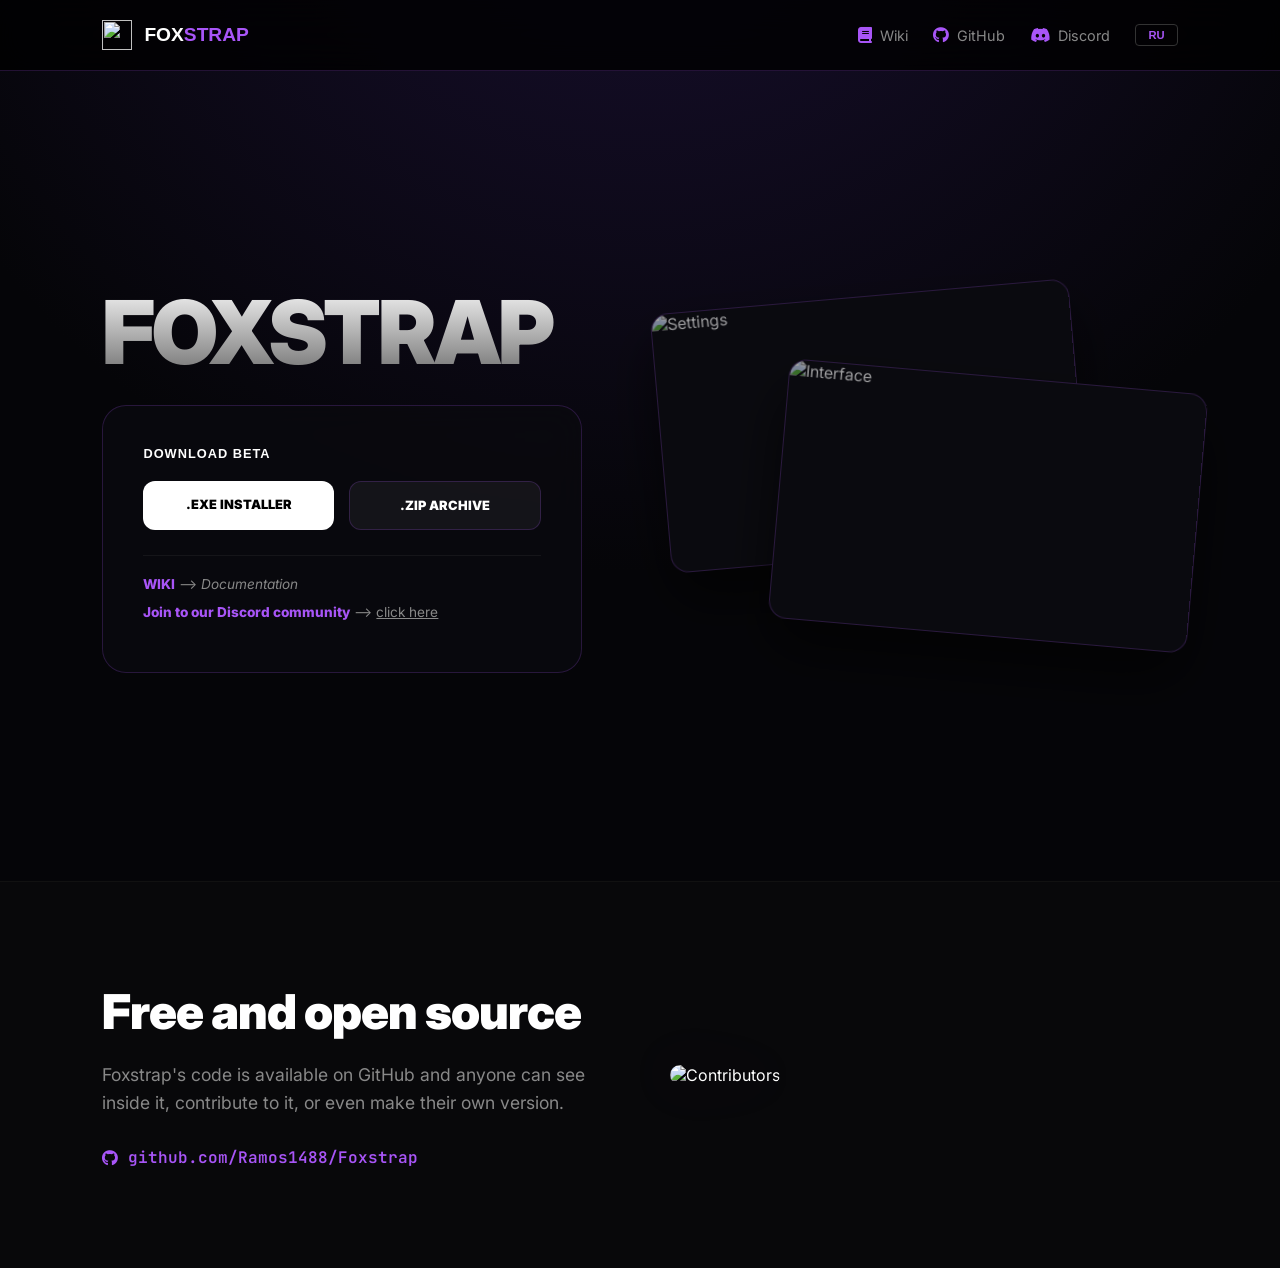
==== index.html @ a6b3cfa4 "Add files via upload" ====
<!DOCTYPE html>
<html lang="ru">
<head>
    <meta charset="UTF-8">
    <meta name="viewport" content="width=device-width, initial-scale=1.0">
    <title>Foxstrap | Home</title>
    <link href="https://fonts.googleapis.com/css2?family=Inter:wght@400;700;900&family=JetBrains+Mono&family=Syncopate:wght@700&display=swap" rel="stylesheet">
    <link rel="stylesheet" href="https://cdnjs.cloudflare.com/ajax/libs/font-awesome/6.5.1/css/all.min.css">
    <style>
        :root {
            --primary: #a855f7;
            --bg: #050508;
            --glass: rgba(10, 10, 15, 0.85);
            --border: rgba(168, 85, 247, 0.2);
        }

        * { margin: 0; padding: 0; box-sizing: border-box; }

        body {
            background: var(--bg);
            color: white;
            font-family: 'Inter', sans-serif;
            overflow-x: hidden;
            background-image: radial-gradient(circle at 50% -20%, #1a1033 0%, transparent 50%);
        }

        #rain-container { position: fixed; top: 0; left: 0; width: 100%; height: 100%; z-index: 5; pointer-events: none; }
        .drop { position: absolute; width: 1px; height: 60px; background: linear-gradient(to bottom, transparent, var(--primary)); opacity: 0.3; }
        @keyframes fall { to { transform: translateY(110vh); } }

        nav {
            display: flex; justify-content: space-between; align-items: center;
            padding: 20px 8%; background: rgba(0,0,0,0.8);
            backdrop-filter: blur(20px); border-bottom: 1px solid var(--border);
            position: sticky; top: 0; z-index: 100;
        }

        .logo-area { display: flex; align-items: center; gap: 12px; text-decoration: none; color: white; }
        .logo-img { width: 30px; height: 30px; object-fit: contain; }
        .logo-text { font-family: 'Syncopate', sans-serif; font-weight: 700; font-size: 1.2rem; }
        .logo-text span { color: var(--primary); }

        .nav-links { display: flex; gap: 25px; align-items: center; }
        .nav-links a { color: #888; text-decoration: none; font-size: 0.9rem; transition: 0.3s; display: flex; align-items: center; gap: 8px; }
        .nav-links a:hover { color: white; }
        .nav-links i { color: var(--primary); font-size: 1rem; }

        #lang-switch {
            background: transparent; border: 1px solid #333; color: var(--primary);
            padding: 4px 12px; border-radius: 4px; cursor: pointer; font-weight: 900; font-size: 0.7rem;
        }

        .hero { min-height: 90vh; display: flex; align-items: center; justify-content: center; padding: 0 8%; position: relative; z-index: 20; }
        .hero-container { display: grid; grid-template-columns: 1fr 1fr; gap: 40px; width: 100%; max-width: 1200px; align-items: center; }

        .hero-info h1 { 
            font-size: 5.5rem; font-weight: 900; letter-spacing: -3px; margin-bottom: 20px;
            background: linear-gradient(to bottom, #fff, #666);
            -webkit-background-clip: text; -webkit-text-fill-color: transparent;
        }

        .dl-card { background: var(--glass); padding: 40px; border-radius: 24px; border: 1px solid var(--border); backdrop-filter: blur(15px); max-width: 480px; }
        .dl-card h2 { font-size: 0.8rem; margin-bottom: 20px; font-family: 'Syncopate', sans-serif; letter-spacing: 1px; }
        
        .download-options { display: flex; gap: 15px; margin-bottom: 25px; }
        .btn-dl { flex: 1; padding: 16px; text-decoration: none; font-weight: 900; border-radius: 12px; transition: 0.3s; font-size: 0.8rem; text-align: center; }
        .exe-btn { background: white; color: black; }
        .zip-btn { border: 1px solid var(--border); color: white; background: rgba(255,255,255,0.05); }
        .btn-dl:hover { transform: translateY(-5px); box-shadow: 0 10px 20px rgba(168, 85, 247, 0.2); }

        .card-footer { border-top: 1px solid rgba(255,255,255,0.05); padding-top: 20px; }
        .footer-link { display: block; color: #888; text-decoration: none; font-size: 0.85rem; margin-bottom: 12px; transition: 0.3s; }
        .footer-link span { color: var(--primary); font-weight: 800; }
        .footer-link:hover { color: white; }

        .screenshot-stack { position: relative; height: 400px; }
        .screen-card {
            position: absolute; width: 420px; height: 260px;
            background: #0a0a0f; border: 1px solid var(--border);
            border-radius: 18px; overflow: hidden;
            box-shadow: 0 30px 60px rgba(0,0,0,0.7);
            transition: 0.6s cubic-bezier(0.2, 0.8, 0.2, 1);
            opacity: 0; animation: fadeInUp 1s forwards;
        }
        .screen-card img { width: 100%; height: 100%; object-fit: cover; opacity: 0.6; transition: 0.4s; }
        .s1 { top: 5%; left: 0; transform: rotate(-5deg); z-index: 1; animation-delay: 0.2s; }
        .s2 { top: 25%; right: -20px; transform: rotate(5deg); z-index: 2; animation-delay: 0.4s; }
        .screen-card:hover { z-index: 10; transform: scale(1.08) rotate(0deg); border-color: var(--primary); }
        .screen-card:hover img { opacity: 1; }

        /* НОВЫЙ БЛОК OPEN SOURCE */
        .oss-section { background: #08080a; padding: 100px 8%; border-top: 1px solid #111; position: relative; z-index: 20; }
        .oss-container { max-width: 1200px; margin: 0 auto; display: grid; grid-template-columns: 1fr 1fr; gap: 60px; align-items: center; }
        .oss-text h2 { font-size: 3rem; font-weight: 900; margin-bottom: 20px; letter-spacing: -1px; }
        .oss-text p { color: #888; line-height: 1.6; margin-bottom: 30px; font-size: 1.1rem; }
        .oss-link { 
            color: var(--primary); font-family: 'JetBrains Mono', monospace; 
            text-decoration: none; font-weight: 600; font-size: 1rem;
            display: inline-flex; align-items: center; gap: 10px;
        }
        .oss-link:hover { text-decoration: underline; }
        .oss-image img { max-width: 100%; border-radius: 20px; filter: drop-shadow(0 0 30px rgba(168,85,247,0.1)); }

        @keyframes fadeInUp { from { opacity: 0; transform: translateY(50px); } to { opacity: 1; } }
        @media (max-width: 1100px) { 
            .hero-container, .oss-container { grid-template-columns: 1fr; text-align: center; } 
            .dl-card { margin: 0 auto; } 
            .screenshot-stack, .oss-image { display: none; } 
        }
    </style>
</head>
<body>
    <div id="rain-container"></div>
    <nav>
        <a href="index.html" class="logo-area">
            <img src="https://github.com/Ramos1488/Foxstrap/blob/main/Assets/foxstrap.png?raw=true" alt="" class="logo-img">
            <span class="logo-text">FOX<span>STRAP</span></span>
        </a>
        <div class="nav-links">
            <a href="wiki.html"><i class="fa-solid fa-book"></i> <span>Wiki</span></a>
            <a href="https://github.com/Ramos1488/Foxstrap" target="_blank"><i class="fa-brands fa-github"></i> <span>GitHub</span></a>
            <a href="https://discord.gg/88ethFUkpF" target="_blank"><i class="fa-brands fa-discord"></i> <span>Discord</span></a>
            <button id="lang-switch">RU</button>
        </div>
    </nav>

    <main class="hero">
        <div class="hero-container">
            <div class="hero-info">
                <h1>FOXSTRAP</h1>
                <div class="dl-card">
                    <h2 data-lang-en="DOWNLOAD BETA" data-lang-ru="СКАЧАТЬ БЕТУ">DOWNLOAD BETA</h2>
                    <div class="download-options">
                        <a href="https://github.com/Ramos1488/Foxstrap/releases/download/v1.0.0/FoxstrapBeta.exe" class="btn-dl exe-btn">.EXE INSTALLER</a>
                        <a href="https://github.com/Ramos1488/Foxstrap/archive/refs/tags/v1.0.0.zip" class="btn-dl zip-btn">.ZIP ARCHIVE</a>
                    </div>
                    <div class="card-footer">
                        <a href="wiki.html" class="footer-link">
                            <span data-lang-en="WIKI" data-lang-ru="ВИКИ">WIKI</span> —> <i data-lang-en="Documentation" data-lang-ru="Документация">Documentation</i>
                        </a>
                        <a href="https://discord.gg/88ethFUkpF" class="footer-link" target="_blank">
                            <span data-lang-en="Join to our Discord community" data-lang-ru="Вступай в наш Discord">Join to our Discord community</span> —> <u>click here</u>
                        </a>
                    </div>
                </div>
            </div>

            <div class="screenshot-stack">
                <div class="screen-card s1">
                    <img src="https://github.com/Ramos1488/Foxstrap/blob/main/Assets/FoxstrapMenuBeta.png?raw=true" alt="Settings">
                </div>
                <div class="screen-card s2">
                    <img src="https://github.com/Ramos1488/Foxstrap/blob/main/Assets/FoxstrapSettingsBeta.png?raw=true" alt="Interface">
                </div>
            </div>
        </div>
    </main>

    <section class="oss-section">
        <div class="oss-container">
            <div class="oss-text">
                <h2 data-lang-en="Free and open source" data-lang-ru="Свободный код">Free and open source</h2>
                <p data-lang-en="Foxstrap's code is available on GitHub and anyone can see inside it, contribute to it, or even make their own version." 
                   data-lang-ru="Код Foxstrap доступен на GitHub. Любой может заглянуть внутрь, внести свой вклад или даже создать свою собственную версию.">
                   Foxstrap's code is available on GitHub and anyone can see inside it, contribute to it, or even make their own version.
                </p>
                <a href="https://github.com/Ramos1488/Foxstrap" class="oss-link" target="_blank">
                    <i class="fa-brands fa-github"></i> github.com/Ramos1488/Foxstrap
                </a>
            </div>
            <div class="oss-image">
                <img src="https://github.com/Ramos1488/Foxstrap/blob/main/Assets/Contributors.png?raw=true" alt="Contributors">
            </div>
        </div>
    </section>

    <script>
        function createRain() {
            const container = document.getElementById('rain-container');
            setInterval(() => {
                const drop = document.createElement('div');
                drop.className = 'drop';
                drop.style.left = Math.random() * 100 + 'vw';
                const dur = Math.random() * 0.5 + 0.5;
                drop.style.animation = `fall ${dur}s linear forwards`;
                container.appendChild(drop);
                setTimeout(() => drop.remove(), dur * 1000);
            }, 60);
        }
        const langBtn = document.getElementById('lang-switch');
        let currentLang = 'en';
        langBtn.addEventListener('click', () => {
            currentLang = currentLang === 'en' ? 'ru' : 'en';
            langBtn.innerText = currentLang === 'en' ? 'RU' : 'EN';
            document.querySelectorAll('[data-lang-en]').forEach(el => {
                el.innerText = el.getAttribute('data-lang-' + currentLang);
            });
        });
        document.addEventListener('DOMContentLoaded', createRain);
    </script>
</body>
</html>
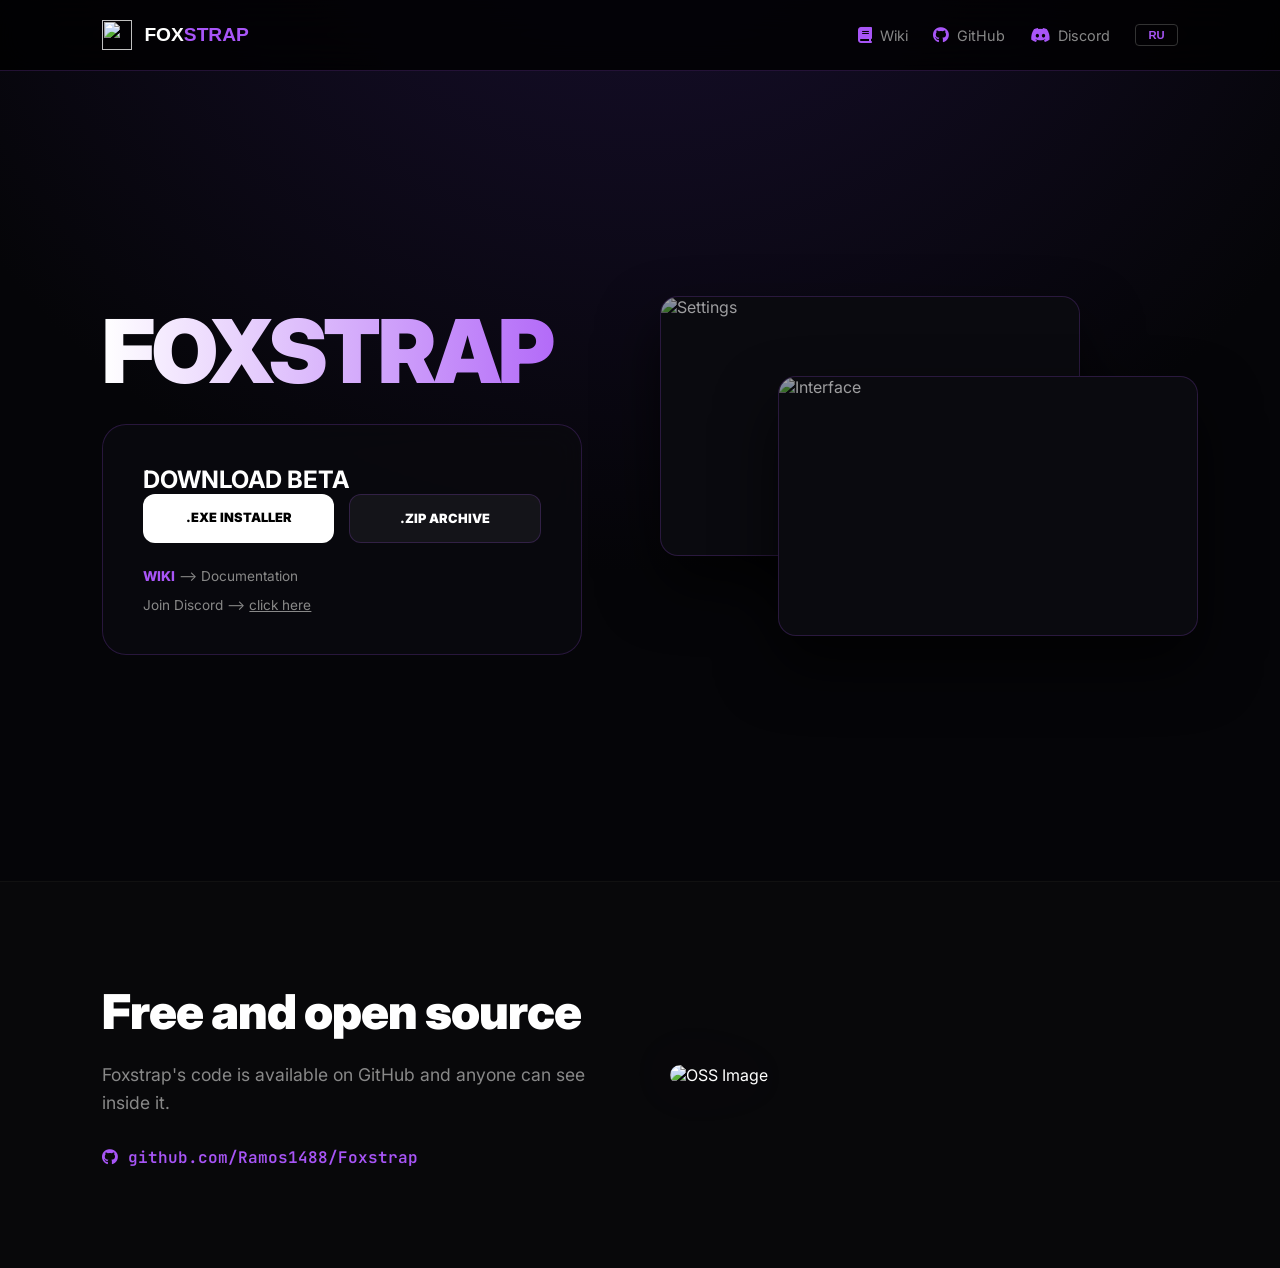
==== commit ffc57f3f: "Enhance index.html with favicon and animations Added favicon and improved animations in the navigati" ====
--- a/index.html
+++ b/index.html
@@ -4,6 +4,10 @@
     <meta charset="UTF-8">
     <meta name="viewport" content="width=device-width, initial-scale=1.0">
     <title>Foxstrap | Home</title>
+    
+    <!-- Иконка вкладки (Favicon) -->
+    <link rel="icon" type="image/png" href="https://github.com/Ramos1488/Foxstrap/blob/main/Assets/foxstrap.png?raw=true">
+
     <link href="https://fonts.googleapis.com/css2?family=Inter:wght@400;700;900&family=JetBrains+Mono&family=Syncopate:wght@700&display=swap" rel="stylesheet">
     <link rel="stylesheet" href="https://cdnjs.cloudflare.com/ajax/libs/font-awesome/6.5.1/css/all.min.css">
     <style>
@@ -24,15 +28,18 @@
             background-image: radial-gradient(circle at 50% -20%, #1a1033 0%, transparent 50%);
         }
 
+        /* АНИМАЦИЯ ДОЖДЯ */
         #rain-container { position: fixed; top: 0; left: 0; width: 100%; height: 100%; z-index: 5; pointer-events: none; }
-        .drop { position: absolute; width: 1px; height: 60px; background: linear-gradient(to bottom, transparent, var(--primary)); opacity: 0.3; }
+        .drop { position: absolute; width: 1px; height: 60px; background: linear-gradient(to bottom, transparent, var(--primary)); opacity: 0.2; }
         @keyframes fall { to { transform: translateY(110vh); } }
 
+        /* НАВИГАЦИЯ */
         nav {
             display: flex; justify-content: space-between; align-items: center;
             padding: 20px 8%; background: rgba(0,0,0,0.8);
             backdrop-filter: blur(20px); border-bottom: 1px solid var(--border);
             position: sticky; top: 0; z-index: 100;
+            animation: slideDown 0.8s ease-out;
         }
 
         .logo-area { display: flex; align-items: center; gap: 12px; text-decoration: none; color: white; }
@@ -42,25 +49,32 @@
 
         .nav-links { display: flex; gap: 25px; align-items: center; }
         .nav-links a { color: #888; text-decoration: none; font-size: 0.9rem; transition: 0.3s; display: flex; align-items: center; gap: 8px; }
-        .nav-links a:hover { color: white; }
+        .nav-links a:hover { color: white; transform: translateY(-2px); }
         .nav-links i { color: var(--primary); font-size: 1rem; }
 
         #lang-switch {
             background: transparent; border: 1px solid #333; color: var(--primary);
             padding: 4px 12px; border-radius: 4px; cursor: pointer; font-weight: 900; font-size: 0.7rem;
-        }
-
+            transition: 0.3s;
+        }
+
+        /* ГЛАВНЫЙ ЭКРАН */
         .hero { min-height: 90vh; display: flex; align-items: center; justify-content: center; padding: 0 8%; position: relative; z-index: 20; }
         .hero-container { display: grid; grid-template-columns: 1fr 1fr; gap: 40px; width: 100%; max-width: 1200px; align-items: center; }
 
         .hero-info h1 { 
             font-size: 5.5rem; font-weight: 900; letter-spacing: -3px; margin-bottom: 20px;
-            background: linear-gradient(to bottom, #fff, #666);
+            background: linear-gradient(90deg, #fff, var(--primary), #fff);
+            background-size: 200% auto;
             -webkit-background-clip: text; -webkit-text-fill-color: transparent;
-        }
-
-        .dl-card { background: var(--glass); padding: 40px; border-radius: 24px; border: 1px solid var(--border); backdrop-filter: blur(15px); max-width: 480px; }
-        .dl-card h2 { font-size: 0.8rem; margin-bottom: 20px; font-family: 'Syncopate', sans-serif; letter-spacing: 1px; }
+            animation: shine 5s linear infinite, fadeInUp 1s ease-out;
+        }
+
+        .dl-card { 
+            background: var(--glass); padding: 40px; border-radius: 24px; border: 1px solid var(--border); 
+            backdrop-filter: blur(15px); max-width: 480px;
+            animation: fadeInUp 1s ease-out 0.2s backwards, float 6s ease-in-out infinite;
+        }
         
         .download-options { display: flex; gap: 15px; margin-bottom: 25px; }
         .btn-dl { flex: 1; padding: 16px; text-decoration: none; font-weight: 900; border-radius: 12px; transition: 0.3s; font-size: 0.8rem; text-align: center; }
@@ -68,11 +82,7 @@
         .zip-btn { border: 1px solid var(--border); color: white; background: rgba(255,255,255,0.05); }
         .btn-dl:hover { transform: translateY(-5px); box-shadow: 0 10px 20px rgba(168, 85, 247, 0.2); }
 
-        .card-footer { border-top: 1px solid rgba(255,255,255,0.05); padding-top: 20px; }
-        .footer-link { display: block; color: #888; text-decoration: none; font-size: 0.85rem; margin-bottom: 12px; transition: 0.3s; }
-        .footer-link span { color: var(--primary); font-weight: 800; }
-        .footer-link:hover { color: white; }
-
+        /* СКРИНШОТЫ */
         .screenshot-stack { position: relative; height: 400px; }
         .screen-card {
             position: absolute; width: 420px; height: 260px;
@@ -83,25 +93,27 @@
             opacity: 0; animation: fadeInUp 1s forwards;
         }
         .screen-card img { width: 100%; height: 100%; object-fit: cover; opacity: 0.6; transition: 0.4s; }
-        .s1 { top: 5%; left: 0; transform: rotate(-5deg); z-index: 1; animation-delay: 0.2s; }
-        .s2 { top: 25%; right: -20px; transform: rotate(5deg); z-index: 2; animation-delay: 0.4s; }
+        .s1 { top: 5%; left: 0; transform: rotate(-5deg); z-index: 1; animation-delay: 0.4s; }
+        .s2 { top: 25%; right: -20px; transform: rotate(5deg); z-index: 2; animation-delay: 0.6s; }
         .screen-card:hover { z-index: 10; transform: scale(1.08) rotate(0deg); border-color: var(--primary); }
         .screen-card:hover img { opacity: 1; }
 
-        /* НОВЫЙ БЛОК OPEN SOURCE */
+        /* СЕКЦИЯ OPEN SOURCE */
         .oss-section { background: #08080a; padding: 100px 8%; border-top: 1px solid #111; position: relative; z-index: 20; }
         .oss-container { max-width: 1200px; margin: 0 auto; display: grid; grid-template-columns: 1fr 1fr; gap: 60px; align-items: center; }
-        .oss-text h2 { font-size: 3rem; font-weight: 900; margin-bottom: 20px; letter-spacing: -1px; }
-        .oss-text p { color: #888; line-height: 1.6; margin-bottom: 30px; font-size: 1.1rem; }
-        .oss-link { 
-            color: var(--primary); font-family: 'JetBrains Mono', monospace; 
-            text-decoration: none; font-weight: 600; font-size: 1rem;
-            display: inline-flex; align-items: center; gap: 10px;
-        }
-        .oss-link:hover { text-decoration: underline; }
-        .oss-image img { max-width: 100%; border-radius: 20px; filter: drop-shadow(0 0 30px rgba(168,85,247,0.1)); }
-
-        @keyframes fadeInUp { from { opacity: 0; transform: translateY(50px); } to { opacity: 1; } }
+        .oss-text h2 { font-size: 3rem; font-weight: 900; margin-bottom: 20px; letter-spacing: -1px; animation: fadeInUp 1s ease-out; }
+        .oss-text p { color: #888; line-height: 1.6; margin-bottom: 30px; font-size: 1.1rem; animation: fadeInUp 1s ease-out 0.2s backwards; }
+        .oss-link { color: var(--primary); font-family: 'JetBrains Mono', monospace; text-decoration: none; font-weight: 600; animation: fadeInUp 1s ease-out 0.4s backwards; }
+        .oss-image { animation: fadeInUp 1s ease-out 0.3s backwards; }
+        .oss-image img { max-width: 100%; border-radius: 20px; filter: drop-shadow(0 0 30px rgba(168,85,247,0.1)); transition: 0.5s; }
+        .oss-image img:hover { transform: scale(1.02); filter: drop-shadow(0 0 40px rgba(168,85,247,0.2)); }
+
+        /* КЛЮЧЕВЫЕ КАДРЫ */
+        @keyframes fadeInUp { from { opacity: 0; transform: translateY(30px); } to { opacity: 1; transform: translateY(0); } }
+        @keyframes slideDown { from { transform: translateY(-100%); } to { transform: translateY(0); } }
+        @keyframes float { 0%, 100% { transform: translateY(0); } 50% { transform: translateY(-10px); } }
+        @keyframes shine { to { background-position: 200% center; } }
+
         @media (max-width: 1100px) { 
             .hero-container, .oss-container { grid-template-columns: 1fr; text-align: center; } 
             .dl-card { margin: 0 auto; } 
@@ -135,11 +147,11 @@
                         <a href="https://github.com/Ramos1488/Foxstrap/archive/refs/tags/v1.0.0.zip" class="btn-dl zip-btn">.ZIP ARCHIVE</a>
                     </div>
                     <div class="card-footer">
-                        <a href="wiki.html" class="footer-link">
-                            <span data-lang-en="WIKI" data-lang-ru="ВИКИ">WIKI</span> —> <i data-lang-en="Documentation" data-lang-ru="Документация">Documentation</i>
+                        <a href="wiki.html" style="color: #888; text-decoration: none; font-size: 0.85rem; display: block; margin-bottom: 10px;">
+                            <span style="color: var(--primary); font-weight: 800;">WIKI</span> —> Documentation
                         </a>
-                        <a href="https://discord.gg/88ethFUkpF" class="footer-link" target="_blank">
-                            <span data-lang-en="Join to our Discord community" data-lang-ru="Вступай в наш Discord">Join to our Discord community</span> —> <u>click here</u>
+                        <a href="https://discord.gg/88ethFUkpF" style="color: #888; text-decoration: none; font-size: 0.85rem;" target="_blank">
+                            <span data-lang-en="Join Discord" data-lang-ru="Вступай в Discord">Join Discord</span> —> <u>click here</u>
                         </a>
                     </div>
                 </div>
@@ -160,16 +172,16 @@
         <div class="oss-container">
             <div class="oss-text">
                 <h2 data-lang-en="Free and open source" data-lang-ru="Свободный код">Free and open source</h2>
-                <p data-lang-en="Foxstrap's code is available on GitHub and anyone can see inside it, contribute to it, or even make their own version." 
-                   data-lang-ru="Код Foxstrap доступен на GitHub. Любой может заглянуть внутрь, внести свой вклад или даже создать свою собственную версию.">
-                   Foxstrap's code is available on GitHub and anyone can see inside it, contribute to it, or even make their own version.
+                <p data-lang-en="Foxstrap's code is available on GitHub and anyone can see inside it." 
+                   data-lang-ru="Код Foxstrap доступен на GitHub. Любой может заглянуть внутрь и внести свой вклад.">
+                    Foxstrap's code is available on GitHub and anyone can see inside it.
                 </p>
                 <a href="https://github.com/Ramos1488/Foxstrap" class="oss-link" target="_blank">
                     <i class="fa-brands fa-github"></i> github.com/Ramos1488/Foxstrap
                 </a>
             </div>
             <div class="oss-image">
-                <img src="https://github.com/Ramos1488/Foxstrap/blob/main/Assets/Contributors.png?raw=true" alt="Contributors">
+                <img src="https://github.com/Ramos1488/Foxstrap/blob/main/Assets/Contributors.png?raw=true" alt="OSS Image">
             </div>
         </div>
     </section>
@@ -181,12 +193,13 @@
                 const drop = document.createElement('div');
                 drop.className = 'drop';
                 drop.style.left = Math.random() * 100 + 'vw';
-                const dur = Math.random() * 0.5 + 0.5;
+                const dur = Math.random() * 0.5 + 0.6;
                 drop.style.animation = `fall ${dur}s linear forwards`;
                 container.appendChild(drop);
                 setTimeout(() => drop.remove(), dur * 1000);
-            }, 60);
-        }
+            }, 70);
+        }
+
         const langBtn = document.getElementById('lang-switch');
         let currentLang = 'en';
         langBtn.addEventListener('click', () => {
@@ -196,7 +209,8 @@
                 el.innerText = el.getAttribute('data-lang-' + currentLang);
             });
         });
+
         document.addEventListener('DOMContentLoaded', createRain);
     </script>
 </body>
-</html>+</html>
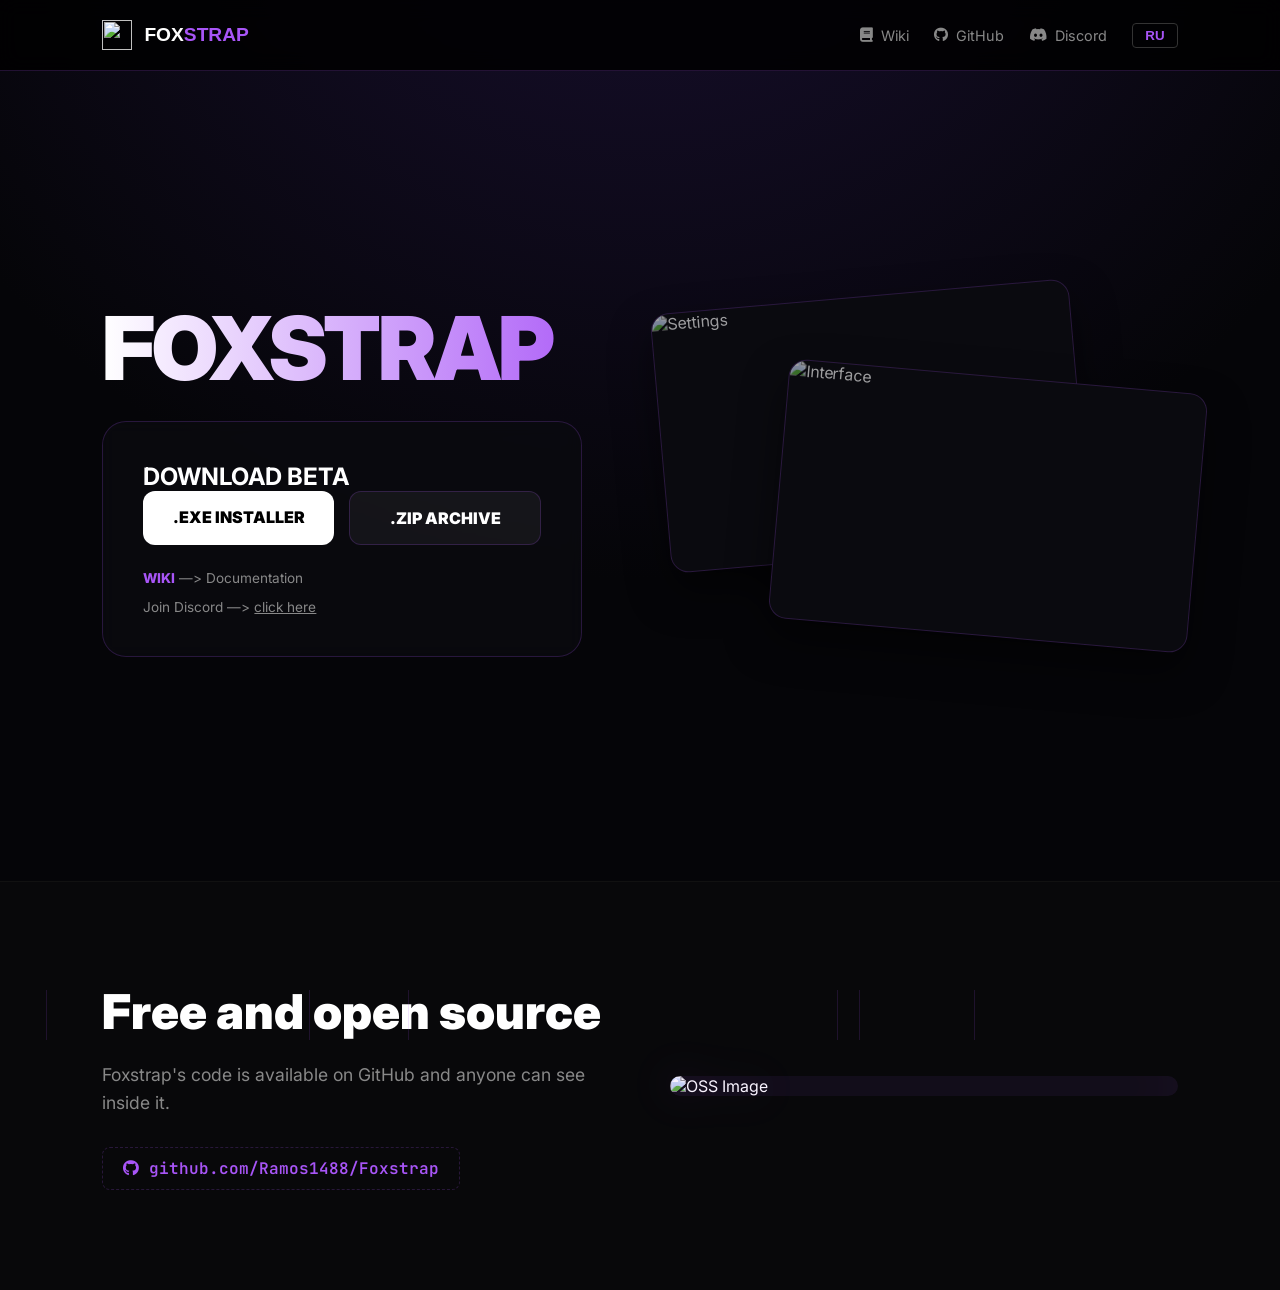
==== commit 43c5db66: "Refactor index.html with improved styles and scripts Updated styles and functionality for rain effec" ====
--- a/index.html
+++ b/index.html
@@ -5,16 +5,15 @@
     <meta name="viewport" content="width=device-width, initial-scale=1.0">
     <title>Foxstrap | Home</title>
     
-    <!-- Иконка вкладки (Favicon) -->
     <link rel="icon" type="image/png" href="https://github.com/Ramos1488/Foxstrap/blob/main/Assets/foxstrap.png?raw=true">
-
     <link href="https://fonts.googleapis.com/css2?family=Inter:wght@400;700;900&family=JetBrains+Mono&family=Syncopate:wght@700&display=swap" rel="stylesheet">
     <link rel="stylesheet" href="https://cdnjs.cloudflare.com/ajax/libs/font-awesome/6.5.1/css/all.min.css">
+    
     <style>
         :root {
             --primary: #a855f7;
             --bg: #050508;
-            --glass: rgba(10, 10, 15, 0.85);
+            --glass: rgba(10, 10, 15, 0.8);
             --border: rgba(168, 85, 247, 0.2);
         }
 
@@ -26,103 +25,121 @@
             font-family: 'Inter', sans-serif;
             overflow-x: hidden;
             background-image: radial-gradient(circle at 50% -20%, #1a1033 0%, transparent 50%);
-        }
-
-        /* АНИМАЦИЯ ДОЖДЯ */
+            text-rendering: optimizeSpeed;
+        }
+
+        /* ДОЖДЬ */
         #rain-container { position: fixed; top: 0; left: 0; width: 100%; height: 100%; z-index: 5; pointer-events: none; }
-        .drop { position: absolute; width: 1px; height: 60px; background: linear-gradient(to bottom, transparent, var(--primary)); opacity: 0.2; }
-        @keyframes fall { to { transform: translateY(110vh); } }
+        .drop { position: absolute; width: 1px; height: 50px; background: var(--primary); opacity: 0.15; will-change: transform; }
+        @keyframes fall { from { transform: translateY(-100px); } to { transform: translateY(110vh); } }
 
         /* НАВИГАЦИЯ */
         nav {
             display: flex; justify-content: space-between; align-items: center;
-            padding: 20px 8%; background: rgba(0,0,0,0.8);
-            backdrop-filter: blur(20px); border-bottom: 1px solid var(--border);
+            padding: 20px 8%; background: rgba(0,0,0,0.85);
+            backdrop-filter: blur(10px); border-bottom: 1px solid var(--border);
             position: sticky; top: 0; z-index: 100;
-            animation: slideDown 0.8s ease-out;
-        }
-
-        .logo-area { display: flex; align-items: center; gap: 12px; text-decoration: none; color: white; }
+        }
+
+        .logo-area { display: flex; align-items: center; gap: 12px; text-decoration: none; color: white; transition: 0.3s; }
+        .logo-area:hover { opacity: 0.8; transform: scale(1.02); }
         .logo-img { width: 30px; height: 30px; object-fit: contain; }
         .logo-text { font-family: 'Syncopate', sans-serif; font-weight: 700; font-size: 1.2rem; }
         .logo-text span { color: var(--primary); }
 
         .nav-links { display: flex; gap: 25px; align-items: center; }
         .nav-links a { color: #888; text-decoration: none; font-size: 0.9rem; transition: 0.3s; display: flex; align-items: center; gap: 8px; }
-        .nav-links a:hover { color: white; transform: translateY(-2px); }
-        .nav-links i { color: var(--primary); font-size: 1rem; }
+        .nav-links a:hover { color: var(--primary); text-shadow: 0 0 10px rgba(168, 85, 247, 0.5); }
 
         #lang-switch {
             background: transparent; border: 1px solid #333; color: var(--primary);
-            padding: 4px 12px; border-radius: 4px; cursor: pointer; font-weight: 900; font-size: 0.7rem;
-            transition: 0.3s;
-        }
+            padding: 4px 12px; border-radius: 4px; cursor: pointer; font-weight: 900; transition: 0.3s;
+        }
+        #lang-switch:hover { background: var(--primary); color: white; }
 
         /* ГЛАВНЫЙ ЭКРАН */
         .hero { min-height: 90vh; display: flex; align-items: center; justify-content: center; padding: 0 8%; position: relative; z-index: 20; }
         .hero-container { display: grid; grid-template-columns: 1fr 1fr; gap: 40px; width: 100%; max-width: 1200px; align-items: center; }
 
         .hero-info h1 { 
-            font-size: 5.5rem; font-weight: 900; letter-spacing: -3px; margin-bottom: 20px;
+            font-size: clamp(3rem, 10vw, 5.5rem); font-weight: 900; letter-spacing: -3px; margin-bottom: 20px;
             background: linear-gradient(90deg, #fff, var(--primary), #fff);
-            background-size: 200% auto;
-            -webkit-background-clip: text; -webkit-text-fill-color: transparent;
-            animation: shine 5s linear infinite, fadeInUp 1s ease-out;
+            background-size: 200% auto; -webkit-background-clip: text; -webkit-text-fill-color: transparent;
+            animation: shine 8s linear infinite;
         }
 
         .dl-card { 
             background: var(--glass); padding: 40px; border-radius: 24px; border: 1px solid var(--border); 
-            backdrop-filter: blur(15px); max-width: 480px;
-            animation: fadeInUp 1s ease-out 0.2s backwards, float 6s ease-in-out infinite;
+            backdrop-filter: blur(8px); max-width: 480px;
+            animation: float 6s ease-in-out infinite;
         }
         
         .download-options { display: flex; gap: 15px; margin-bottom: 25px; }
-        .btn-dl { flex: 1; padding: 16px; text-decoration: none; font-weight: 900; border-radius: 12px; transition: 0.3s; font-size: 0.8rem; text-align: center; }
+        .btn-dl { 
+            flex: 1; padding: 16px; text-decoration: none; font-weight: 900; 
+            border-radius: 12px; transition: 0.4s cubic-bezier(0.175, 0.885, 0.32, 1.275); 
+            text-align: center;
+        }
         .exe-btn { background: white; color: black; }
         .zip-btn { border: 1px solid var(--border); color: white; background: rgba(255,255,255,0.05); }
-        .btn-dl:hover { transform: translateY(-5px); box-shadow: 0 10px 20px rgba(168, 85, 247, 0.2); }
+        .btn-dl:hover { transform: translateY(-5px) scale(1.02); box-shadow: 0 10px 30px rgba(168, 85, 247, 0.4); }
 
         /* СКРИНШОТЫ */
         .screenshot-stack { position: relative; height: 400px; }
         .screen-card {
             position: absolute; width: 420px; height: 260px;
             background: #0a0a0f; border: 1px solid var(--border);
-            border-radius: 18px; overflow: hidden;
-            box-shadow: 0 30px 60px rgba(0,0,0,0.7);
-            transition: 0.6s cubic-bezier(0.2, 0.8, 0.2, 1);
-            opacity: 0; animation: fadeInUp 1s forwards;
-        }
-        .screen-card img { width: 100%; height: 100%; object-fit: cover; opacity: 0.6; transition: 0.4s; }
-        .s1 { top: 5%; left: 0; transform: rotate(-5deg); z-index: 1; animation-delay: 0.4s; }
-        .s2 { top: 25%; right: -20px; transform: rotate(5deg); z-index: 2; animation-delay: 0.6s; }
-        .screen-card:hover { z-index: 10; transform: scale(1.08) rotate(0deg); border-color: var(--primary); }
+            border-radius: 18px; overflow: hidden; transition: 0.5s;
+            box-shadow: 0 20px 40px rgba(0,0,0,0.5);
+        }
+        .screen-card img { width: 100%; height: 100%; object-fit: cover; opacity: 0.6; transition: 0.5s; }
+        .s1 { top: 5%; left: 0; transform: rotate(-5deg); }
+        .s2 { top: 25%; right: -20px; transform: rotate(5deg); }
+        .screen-card:hover { z-index: 10; transform: scale(1.1) rotate(0deg); border-color: var(--primary); box-shadow: 0 0 30px rgba(168, 85, 247, 0.3); }
         .screen-card:hover img { opacity: 1; }
 
-        /* СЕКЦИЯ OPEN SOURCE */
-        .oss-section { background: #08080a; padding: 100px 8%; border-top: 1px solid #111; position: relative; z-index: 20; }
-        .oss-container { max-width: 1200px; margin: 0 auto; display: grid; grid-template-columns: 1fr 1fr; gap: 60px; align-items: center; }
-        .oss-text h2 { font-size: 3rem; font-weight: 900; margin-bottom: 20px; letter-spacing: -1px; animation: fadeInUp 1s ease-out; }
-        .oss-text p { color: #888; line-height: 1.6; margin-bottom: 30px; font-size: 1.1rem; animation: fadeInUp 1s ease-out 0.2s backwards; }
-        .oss-link { color: var(--primary); font-family: 'JetBrains Mono', monospace; text-decoration: none; font-weight: 600; animation: fadeInUp 1s ease-out 0.4s backwards; }
-        .oss-image { animation: fadeInUp 1s ease-out 0.3s backwards; }
-        .oss-image img { max-width: 100%; border-radius: 20px; filter: drop-shadow(0 0 30px rgba(168,85,247,0.1)); transition: 0.5s; }
-        .oss-image img:hover { transform: scale(1.02); filter: drop-shadow(0 0 40px rgba(168,85,247,0.2)); }
+        /* OSS SECTION С АНИМАЦИЕЙ */
+        .oss-section { background: #08080a; padding: 100px 8%; border-top: 1px solid #111; overflow: hidden; }
+        .oss-container { 
+            max-width: 1200px; margin: 0 auto; display: grid; grid-template-columns: 1fr 1fr; gap: 60px; align-items: center;
+            opacity: 0; transform: translateY(50px); transition: 1s all ease-out;
+        }
+        .oss-container.active { opacity: 1; transform: translateY(0); }
+
+        .oss-text h2 { font-size: 3rem; font-weight: 900; margin-bottom: 20px; }
+        .oss-text p { color: #888; line-height: 1.6; margin-bottom: 30px; font-size: 1.1rem; }
+        
+        .oss-link { 
+            display: inline-block; color: var(--primary); font-family: 'JetBrains Mono', monospace; 
+            text-decoration: none; font-weight: 600; padding: 10px 20px; border: 1px dashed var(--border);
+            border-radius: 8px; transition: 0.3s;
+        }
+        .oss-link:hover { background: rgba(168, 85, 247, 0.1); border-style: solid; transform: translateX(10px); }
+
+        .oss-image { position: relative; }
+        .oss-image img { 
+            max-width: 100%; border-radius: 20px; 
+            filter: drop-shadow(0 0 20px rgba(168,85,247,0.2));
+            animation: float 5s ease-in-out infinite;
+        }
+        .oss-image::after {
+            content: ''; position: absolute; top: 0; left: 0; width: 100%; height: 100%;
+            box-shadow: inset 0 0 50px rgba(168, 85, 247, 0.1); border-radius: 20px; pointer-events: none;
+        }
 
         /* КЛЮЧЕВЫЕ КАДРЫ */
-        @keyframes fadeInUp { from { opacity: 0; transform: translateY(30px); } to { opacity: 1; transform: translateY(0); } }
-        @keyframes slideDown { from { transform: translateY(-100%); } to { transform: translateY(0); } }
-        @keyframes float { 0%, 100% { transform: translateY(0); } 50% { transform: translateY(-10px); } }
+        @keyframes float { 0%, 100% { transform: translateY(0); } 50% { transform: translateY(-15px); } }
         @keyframes shine { to { background-position: 200% center; } }
 
         @media (max-width: 1100px) { 
             .hero-container, .oss-container { grid-template-columns: 1fr; text-align: center; } 
-            .dl-card { margin: 0 auto; } 
-            .screenshot-stack, .oss-image { display: none; } 
+            .dl-card { margin: 0 auto; } .screenshot-stack { display: none; }
         }
     </style>
 </head>
 <body>
     <div id="rain-container"></div>
+    
     <nav>
         <a href="index.html" class="logo-area">
             <img src="https://github.com/Ramos1488/Foxstrap/blob/main/Assets/foxstrap.png?raw=true" alt="" class="logo-img">
@@ -169,7 +186,7 @@
     </main>
 
     <section class="oss-section">
-        <div class="oss-container">
+        <div class="oss-container" id="ossContainer">
             <div class="oss-text">
                 <h2 data-lang-en="Free and open source" data-lang-ru="Свободный код">Free and open source</h2>
                 <p data-lang-en="Foxstrap's code is available on GitHub and anyone can see inside it." 
@@ -187,19 +204,36 @@
     </section>
 
     <script>
+        // Дождь
         function createRain() {
             const container = document.getElementById('rain-container');
-            setInterval(() => {
-                const drop = document.createElement('div');
-                drop.className = 'drop';
-                drop.style.left = Math.random() * 100 + 'vw';
-                const dur = Math.random() * 0.5 + 0.6;
-                drop.style.animation = `fall ${dur}s linear forwards`;
-                container.appendChild(drop);
-                setTimeout(() => drop.remove(), dur * 1000);
-            }, 70);
-        }
-
+            const maxDrops = 25;
+            function addDrop() {
+                if (container.children.length < maxDrops) {
+                    const drop = document.createElement('div');
+                    drop.className = 'drop';
+                    drop.style.left = Math.random() * 100 + 'vw';
+                    const dur = Math.random() * 0.5 + 0.8;
+                    drop.style.animation = `fall ${dur}s linear forwards`;
+                    container.appendChild(drop);
+                    setTimeout(() => drop.remove(), dur * 1000);
+                }
+            }
+            setInterval(addDrop, 200);
+        }
+
+        // Анимация при скролле
+        const observer = new IntersectionObserver((entries) => {
+            entries.forEach(entry => {
+                if (entry.isIntersecting) {
+                    entry.target.classList.add('active');
+                }
+            });
+        }, { threshold: 0.1 });
+
+        observer.observe(document.getElementById('ossContainer'));
+
+        // Перевод
         const langBtn = document.getElementById('lang-switch');
         let currentLang = 'en';
         langBtn.addEventListener('click', () => {
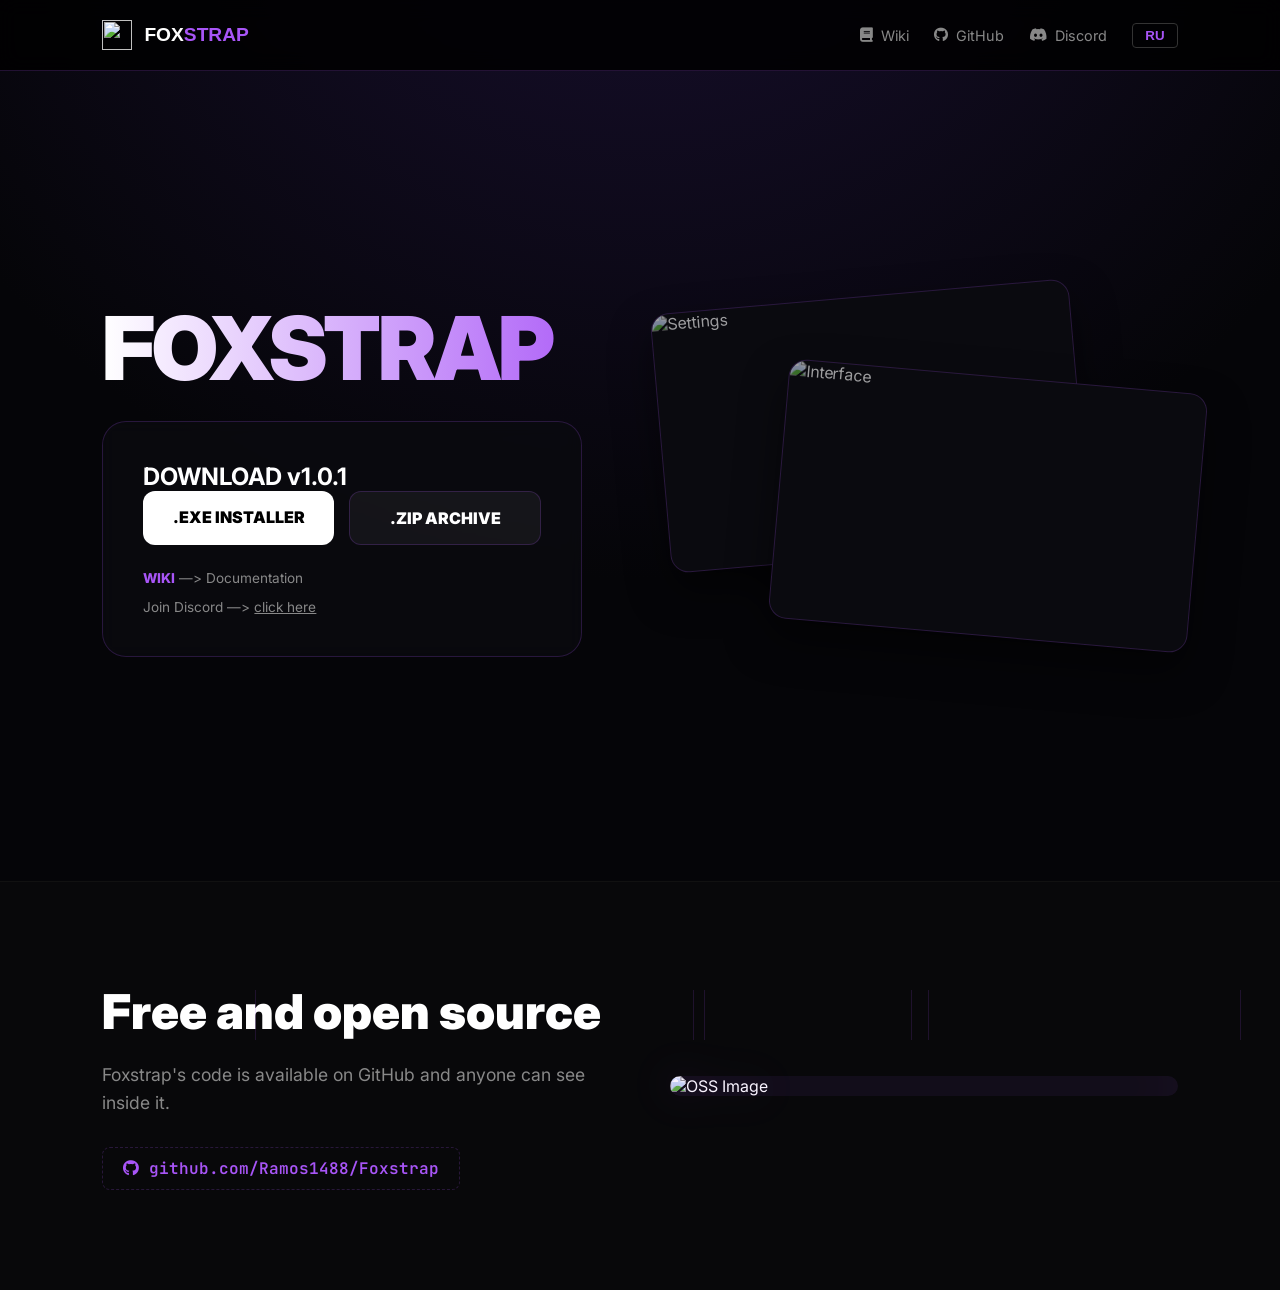
==== commit 0c2d92f3: "Update index.html for version 1.0.1" ====
--- a/index.html
+++ b/index.html
@@ -158,10 +158,10 @@
             <div class="hero-info">
                 <h1>FOXSTRAP</h1>
                 <div class="dl-card">
-                    <h2 data-lang-en="DOWNLOAD BETA" data-lang-ru="СКАЧАТЬ БЕТУ">DOWNLOAD BETA</h2>
+                    <h2 data-lang-en="DOWNLOAD BETA" data-lang-ru="СКАЧАТЬ БЕТУ">DOWNLOAD v1.0.1</h2>
                     <div class="download-options">
-                        <a href="https://github.com/Ramos1488/Foxstrap/releases/download/v1.0.0/FoxstrapBeta.exe" class="btn-dl exe-btn">.EXE INSTALLER</a>
-                        <a href="https://github.com/Ramos1488/Foxstrap/archive/refs/tags/v1.0.0.zip" class="btn-dl zip-btn">.ZIP ARCHIVE</a>
+                        <a href="https://github.com/Ramos1488/Foxstrap/releases/download/v1.0.1/Foxstrap.exe" class="btn-dl exe-btn">.EXE INSTALLER</a>
+                        <a href="https://github.com/Ramos1488/Foxstrap/archive/refs/tags/v1.0.1.zip" class="btn-dl zip-btn">.ZIP ARCHIVE</a>
                     </div>
                     <div class="card-footer">
                         <a href="wiki.html" style="color: #888; text-decoration: none; font-size: 0.85rem; display: block; margin-bottom: 10px;">
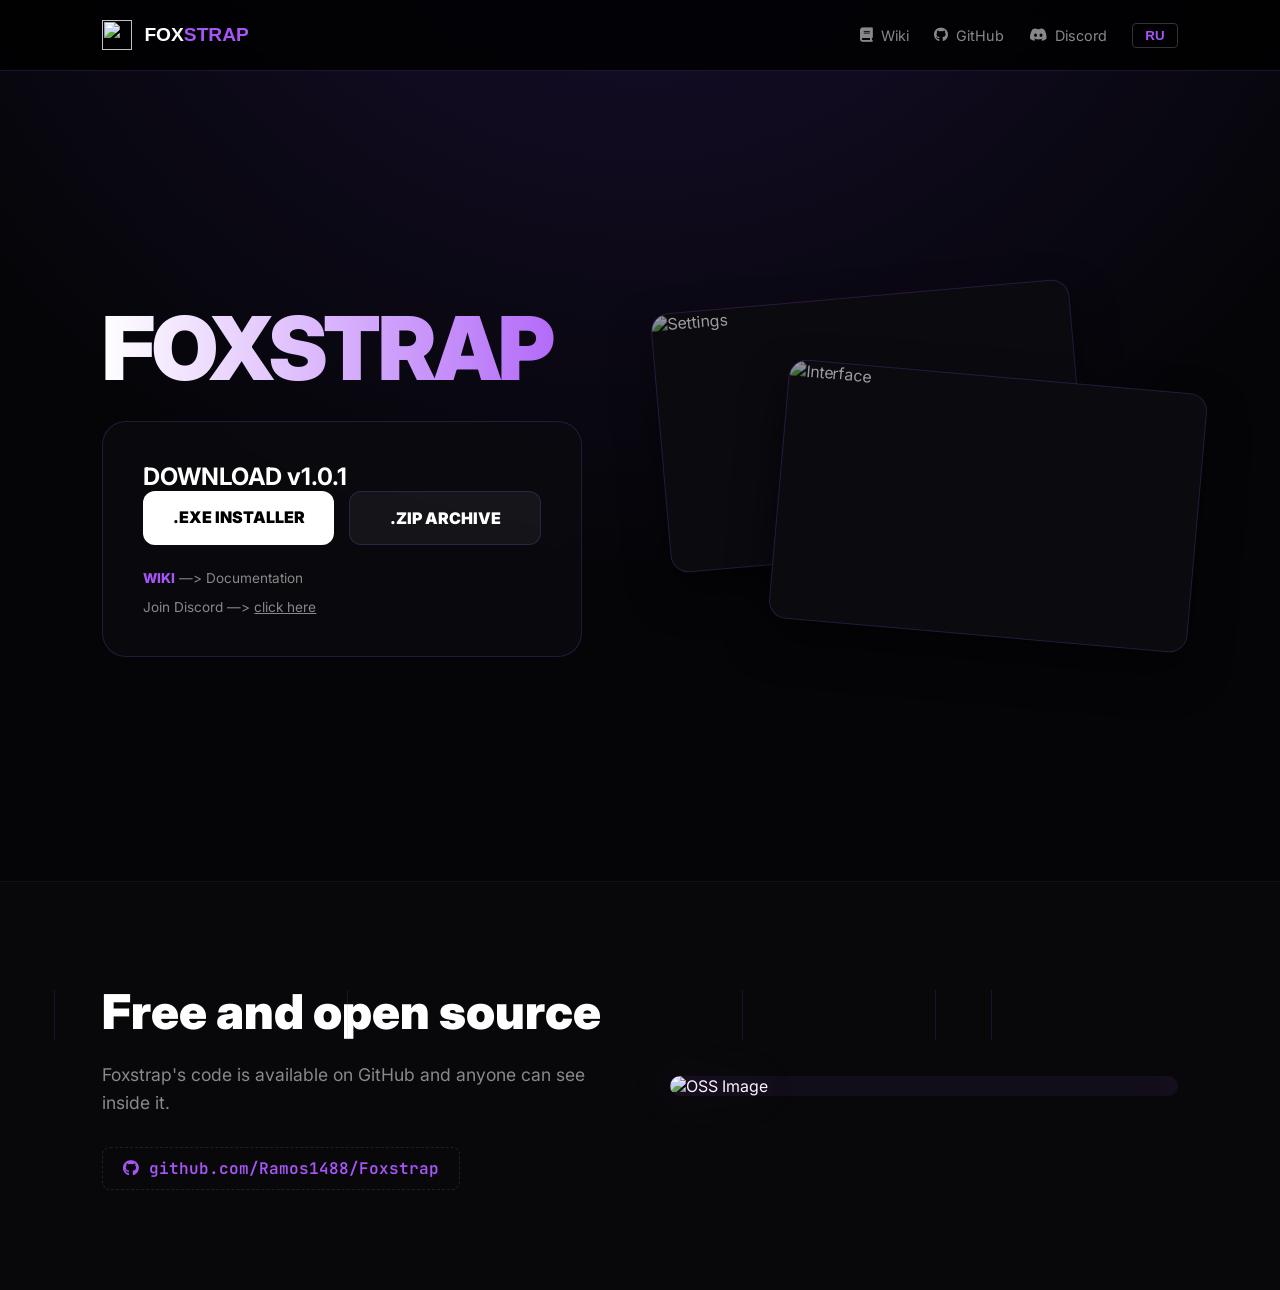
==== commit 888a0154: "Fix HTML encoding issues in index.html" ====
--- a/index.html
+++ b/index.html
@@ -198,7 +198,7 @@
                 </a>
             </div>
             <div class="oss-image">
-                <img src="https://github.com/Ramos1488/Foxstrap/blob/main/Assets/Contributors.png?raw=true" alt="OSS Image">
+                <img src="https://avatars.githubusercontent.com/u/191774009?v=4" alt="OSS Image">
             </div>
         </div>
     </section>
